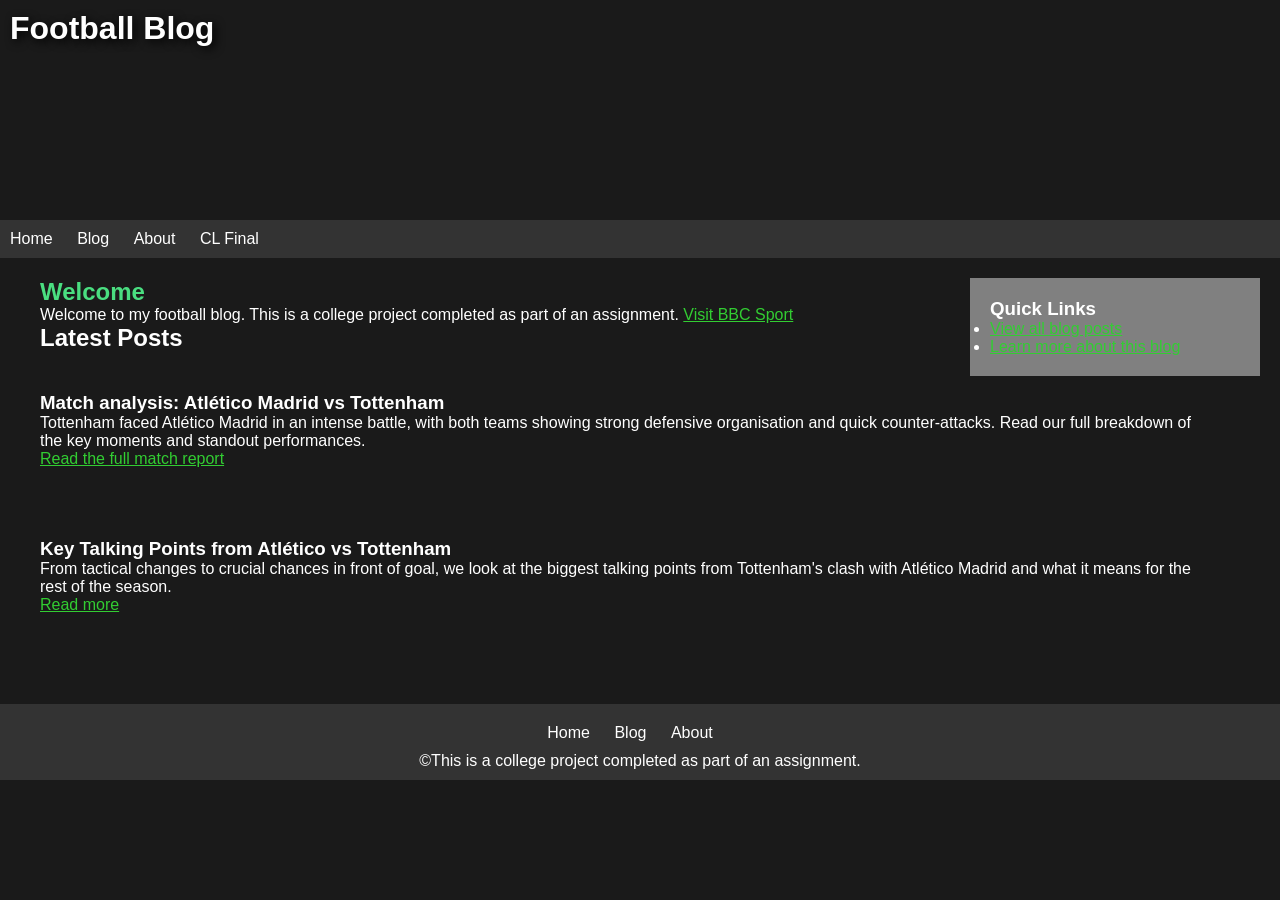
==== index.html @ f3e1b3a2 "Enhance blog page with SEO metadata, favicon, and navigation updates also added  a new finals.html p" ====
<!DOCTYPE html>
<html lang="en">

<head>
    <meta charset="UTF-8">
    <meta name="viewport" content="width=device-width, initial-scale=1.0">
    <meta name="description" content="A football blog covering match reviews, opinions and news">
    <meta name="keywords" content="football, blog, match reviews, Premier League, Champions League">
    <title>Football Blog - Home</title>
    <link rel="stylesheet" href="styles/style.css">
</head>

<body>

    <header>
        <h1>Football Blog</h1>
        
    </header>

    <nav>
        <ul>
            <li><a href="index.html">Home</a></li>
            <li><a href="blog.html">Blog</a></li>
            <li><a href="about.html">About</a></li>
            <li><a href="finals.html">CL Final</a></li>
        </ul>
    </nav>

    <main>
        <aside>
            <h3>Quick Links</h3>
            <ul>
                <li><a href="blog.html">View all blog posts</a></li>
                <li><a href="about.html">Learn more about this blog</a></li>
            </ul>
        </aside>
        <section>
            <h2 style="color: #4ade80;">Welcome</h2>
            <p>Welcome to my football blog. This is a college project completed as part of an assignment.
            <a href="https://www.bbc.com/sport/football" target="_blank" rel="noopener noreferrer">Visit BBC Sport</a></p>
            
        </section>

        <section>
            <h2>Latest Posts</h2>
            
            <article>
                <h3>Match analysis: Atlético Madrid vs Tottenham</h3>
                <p>
                    Tottenham faced Atlético Madrid in an intense battle, with both teams
                    showing strong defensive organisation and quick counter-attacks.
                    Read our full breakdown of the key moments and standout performances.
                </p>
                <a href="blog.html">Read the full match report</a>
            </article>

            <article>
                <h3>Key Talking Points from Atlético vs Tottenham</h3>
                <p>From tactical changes to crucial chances in front of goal, we look at
                    the biggest talking points from Tottenham's clash with Atlético Madrid
                    and what it means for the rest of the season.
                </p>
                <a href="blog.html">Read more</a>
            </article>
        </section>

    </main>

    <footer>
        <nav>
            <ul>
                <li><a href="index.html">Home</a></li>
                <li><a href="blog.html">Blog</a></li>
                <li><a href="about.html">About</a></li>
            </ul>
        </nav>
            <p>&copy;This is a college project completed as part of an assignment.</p>
        
    </footer>
</body>

</html>
---- styles/style.css ----
/* Basic reset - removes default spacing */
* {
    margin: 0;
    padding: 0;
}

/* Body - background and font */
body {
    background-color: #1a1a1a;
    color: white;
    font-family: Arial, sans-serif;
}

/* Header */
header {
    background-image: url(../images/crowdView.jpg);
    background-size: cover; /* stretches image to fill the header*/
    background-repeat: no-repeat;
    background-position: center;
    height: 200px;
    padding: 10px; 
}

header h1{
    color: white;
    text-shadow: 3px 3px 10px black; /*Horizontal, Vetical, Blur amount, Colour*/
}


a{
    color: limegreen; /*colour of the links*/
    text-decoration:underline ;
}

a:hover{
    color: white; /*makes the links go white when hovered over*/
}

nav {
    background-color: #333;
    padding: 10px;
}

nav ul {
    list-style: none;
}

nav ul li {
    display: inline;
    margin-right: 20px;
}

nav ul li a {
    color: white;
    text-decoration: none;
}

/* Main content */
main {
    padding: 20px;
    padding-left: 40px ;
}

article{
    margin-top: 40px;
    margin-bottom: 70px ; 
    padding-right: 50px;
}

aside{
    float: right;
    width: 250px;
    padding: 20px;
    background-color: grey;
}

table {
    border-collapse: collapse;
    width: 50%;
    margin-top: 10px;
}

th, td {
    border: 1px solid white;
    padding: 8px 12px;
    text-align: left;
}

th {
    background-color: #2d6a4f;
}

ol{
    padding: 15px;
}


footer {
    background-color: #333;
    color: white;
    padding: 10px;
    text-align: center;
}
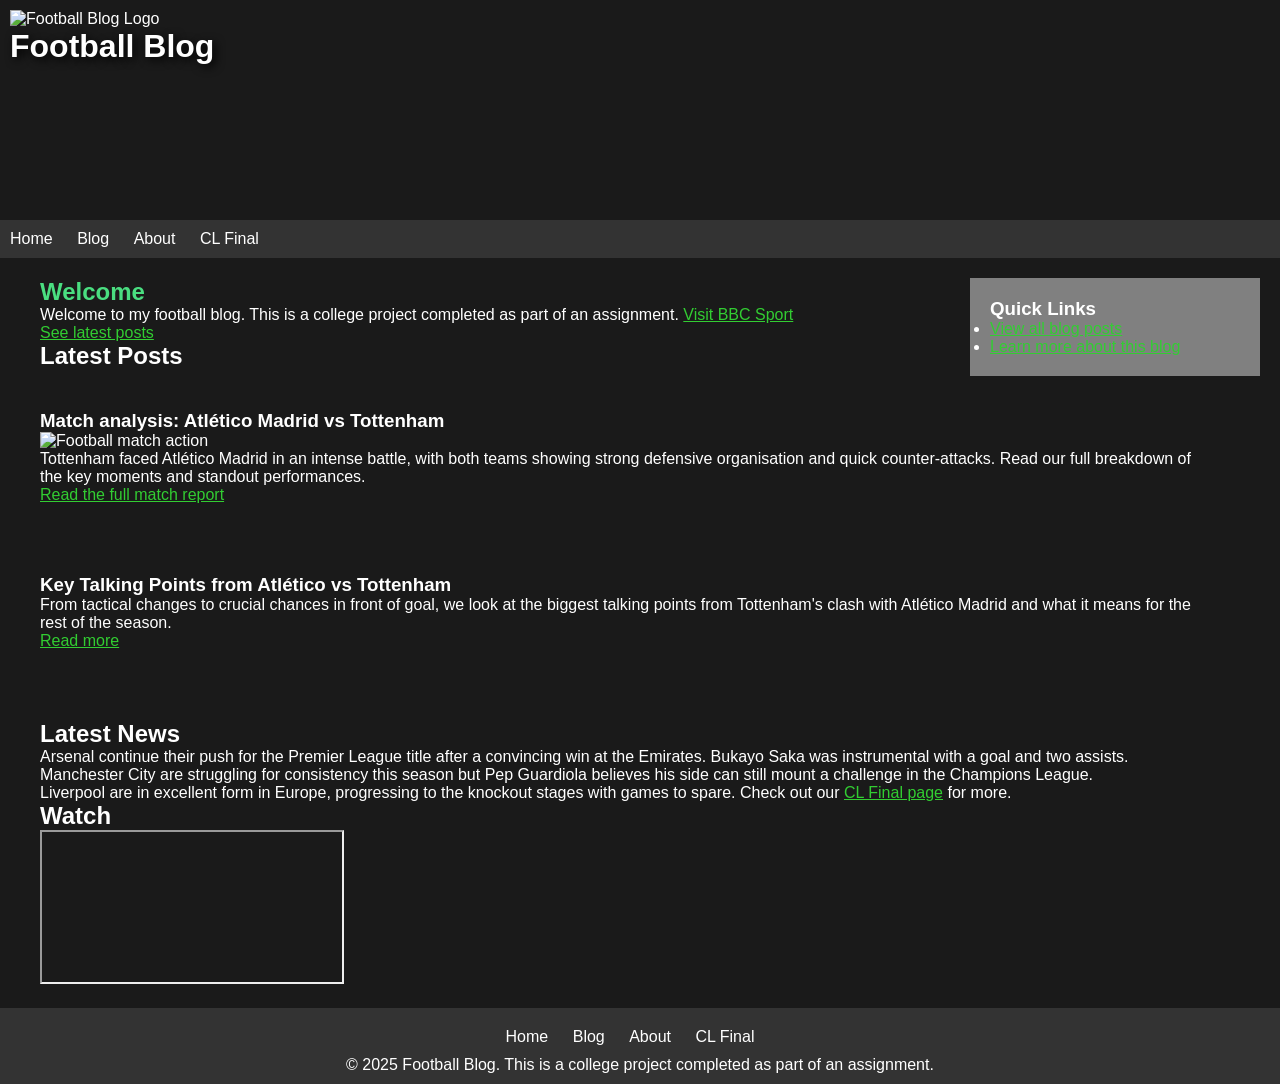
==== commit f524bd24: "added youtube link and new section" ====
--- a/index.html
+++ b/index.html
@@ -8,18 +8,20 @@
     <meta name="keywords" content="football, blog, match reviews, Premier League, Champions League">
     <title>Football Blog - Home</title>
     <link rel="stylesheet" href="styles/style.css">
+    <link rel="icon" href="images/favicon.ico" type="image/x-icon">
 </head>
 
 <body>
 
     <header>
+        <img src="images/logo.png" alt="Football Blog Logo" class="site-logo">
         <h1>Football Blog</h1>
         
     </header>
 
     <nav>
         <ul>
-            <li><a href="index.html">Home</a></li>
+            <li><a href="index.html" class="active">Home</a></li>
             <li><a href="blog.html">Blog</a></li>
             <li><a href="about.html">About</a></li>
             <li><a href="finals.html">CL Final</a></li>
@@ -34,18 +36,22 @@
                 <li><a href="about.html">Learn more about this blog</a></li>
             </ul>
         </aside>
-        <section>
+        <section id="welcome">
             <h2 style="color: #4ade80;">Welcome</h2>
             <p>Welcome to my football blog. This is a college project completed as part of an assignment.
             <a href="https://www.bbc.com/sport/football" target="_blank" rel="noopener noreferrer">Visit BBC Sport</a></p>
+            <!-- internal link - jumps down to latest posts on the same page -->
+            <a href="#latest-posts">See latest posts</a>
             
         </section>
 
-        <section>
+        <section id="latest-posts">
             <h2>Latest Posts</h2>
             
             <article>
                 <h3>Match analysis: Atlético Madrid vs Tottenham</h3>
+                 <!-- image floated left so text wraps around it -->
+                <img src="images/match.jpg" alt="Football match action" class="float-img">
                 <p>
                     Tottenham faced Atlético Madrid in an intense battle, with both teams
                     showing strong defensive organisation and quick counter-attacks.
@@ -63,6 +69,31 @@
                 <a href="blog.html">Read more</a>
             </article>
         </section>
+        <section>
+            <h2>Latest News</h2>
+            <!-- columns class splits this into newspaper style layout -->
+            <div class="columns">
+                <p>Arsenal continue their push for the Premier League title after a convincing
+                    win at the Emirates. Bukayo Saka was instrumental with a goal and two assists.</p>
+                <p>Manchester City are struggling for consistency this season but Pep Guardiola
+                    believes his side can still mount a challenge in the Champions League.</p>
+                <p>Liverpool are in excellent form in Europe, progressing to the knockout stages
+                    with games to spare. Check out our <a href="finals.html">CL Final page</a> for
+                    more.</p>
+            </div>
+        </section>
+
+        <!-- embedded YouTube video -->
+        <section>
+            <h2>Watch</h2>
+            <div class="video-container">
+                <iframe
+                    src="https://www.youtube.com/embed/Ij2QUCFc9Do"
+                    title="Football Highlights"
+                    allowfullscreen>
+                </iframe>
+            </div>
+        </section>
 
     </main>
 
@@ -72,10 +103,10 @@
                 <li><a href="index.html">Home</a></li>
                 <li><a href="blog.html">Blog</a></li>
                 <li><a href="about.html">About</a></li>
+                <li><a href="finals.html">CL Final</a></li>
             </ul>
         </nav>
-            <p>&copy;This is a college project completed as part of an assignment.</p>
-        
+        <p>&copy; 2025 Football Blog. This is a college project completed as part of an assignment.</p>
     </footer>
 </body>
 
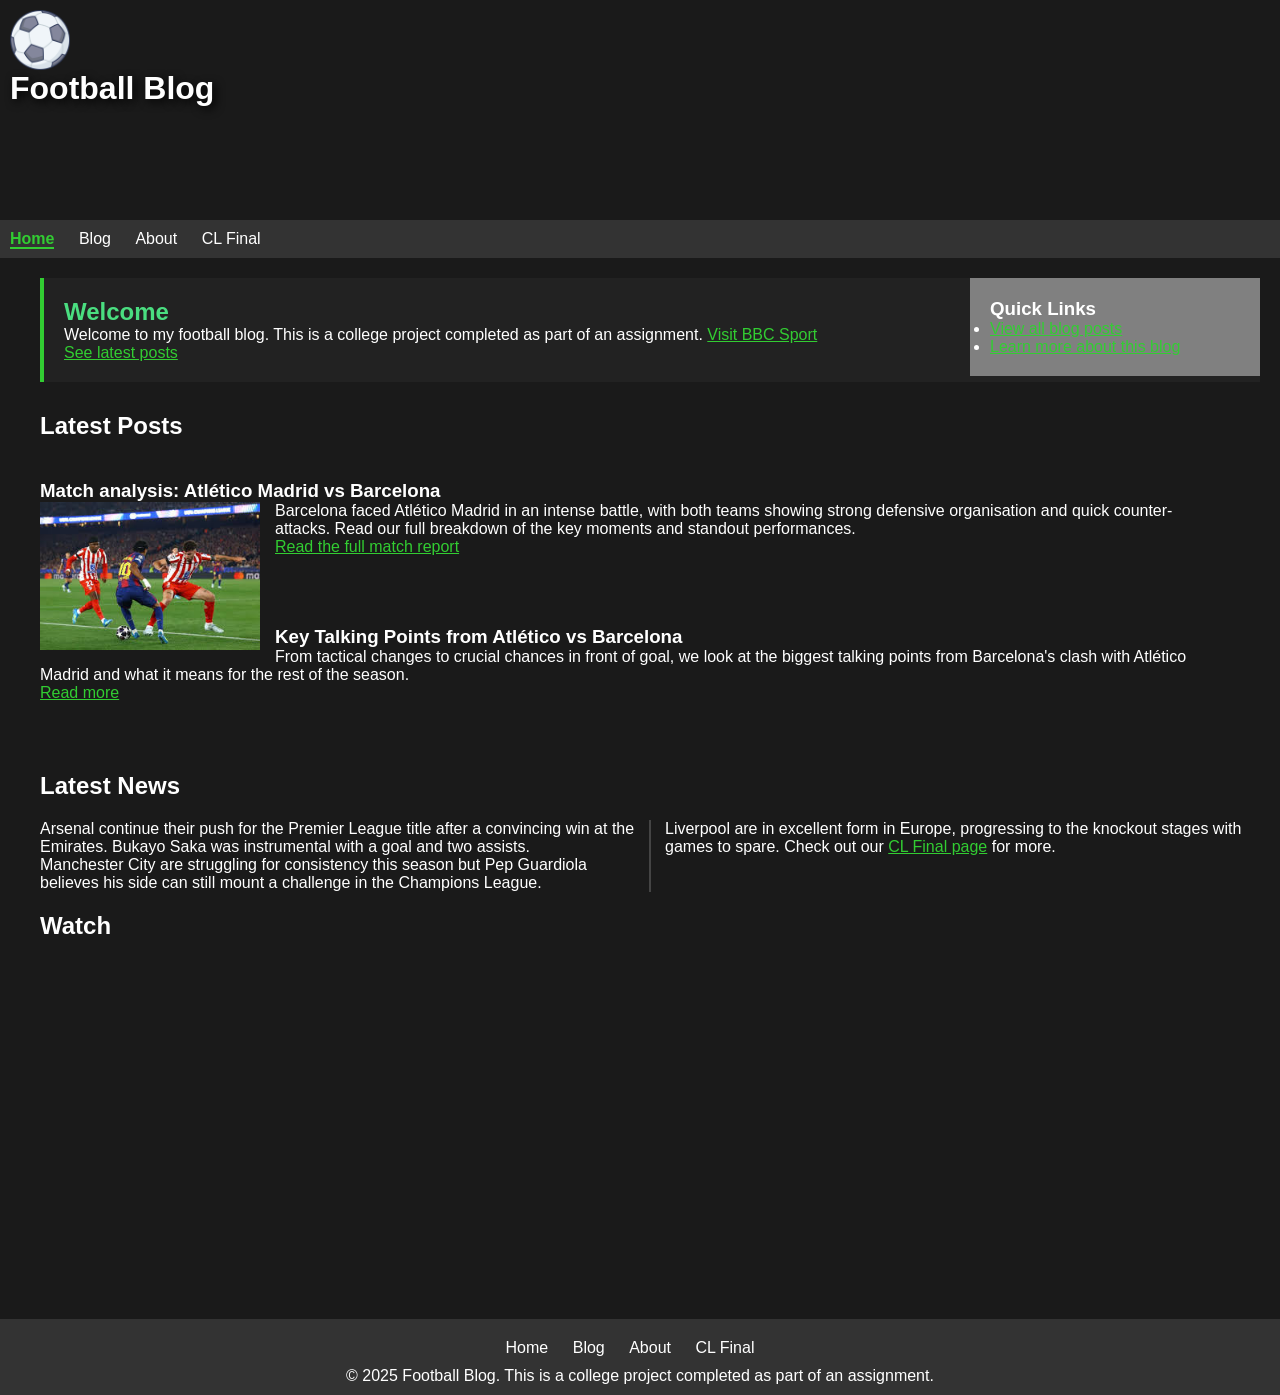
==== commit 39c4fc55: "Created About page with content, images, and active navigation styling" ====
--- a/index.html
+++ b/index.html
@@ -49,11 +49,11 @@
             <h2>Latest Posts</h2>
             
             <article>
-                <h3>Match analysis: Atlético Madrid vs Tottenham</h3>
+                <h3>Match analysis: Atlético Madrid vs Barcelona</h3>
                  <!-- image floated left so text wraps around it -->
                 <img src="images/match.jpg" alt="Football match action" class="float-img">
                 <p>
-                    Tottenham faced Atlético Madrid in an intense battle, with both teams
+                    Barcelona faced Atlético Madrid in an intense battle, with both teams
                     showing strong defensive organisation and quick counter-attacks.
                     Read our full breakdown of the key moments and standout performances.
                 </p>
@@ -61,9 +61,9 @@
             </article>
 
             <article>
-                <h3>Key Talking Points from Atlético vs Tottenham</h3>
+                <h3>Key Talking Points from Atlético vs Barcelona</h3>
                 <p>From tactical changes to crucial chances in front of goal, we look at
-                    the biggest talking points from Tottenham's clash with Atlético Madrid
+                    the biggest talking points from Barcelona's clash with Atlético Madrid
                     and what it means for the rest of the season.
                 </p>
                 <a href="blog.html">Read more</a>
@@ -88,7 +88,7 @@
             <h2>Watch</h2>
             <div class="video-container">
                 <iframe
-                    src="https://www.youtube.com/embed/Ij2QUCFc9Do"
+                    src="https://www.youtube.com/embed/CIMj9CZ0m7w"
                     title="Football Highlights"
                     allowfullscreen>
                 </iframe>
--- a/styles/style.css
+++ b/styles/style.css
@@ -100,4 +100,190 @@
     color: white;
     padding: 10px;
     text-align: center;
-}+}
+
+/* Active nav link - shows which page you are on */
+nav ul li a.active {
+    color: limegreen;
+    font-weight: bold;
+    border-bottom: 2px solid limegreen;
+}
+
+nav ul li a:hover {
+    color: limegreen;
+}
+
+/* Logo image in header */
+.site-logo {
+    width: 60px;
+    height: 60px;
+    vertical-align: middle;
+    margin-right: 10px;
+}
+
+/* Float image left so text wraps around it */
+.float-img {
+    float: left;
+    margin-right: 15px;
+    margin-bottom: 10px;
+    width: 220px;
+}
+
+/* Unordered content list */
+ul.content-list {
+    padding: 15px;
+    list-style-type: square;
+}
+
+ul.content-list li {
+    margin-bottom: 6px;
+}
+
+/* CSS columns - newspaper style layout */
+.columns {
+    column-count: 2;
+    column-gap: 30px;
+    column-rule: 2px solid #444;
+    margin-top: 20px;
+    margin-bottom: 20px;
+}
+
+/* Video embed */
+.video-container {
+    margin-top: 20px;
+    margin-bottom: 20px;
+}
+
+.video-container iframe {
+    width: 560px;
+    height: 315px;
+    border: none;
+}
+
+/* Google Maps embed */
+.map-container {
+    margin-top: 20px;
+    margin-bottom: 20px;
+}
+
+.map-container iframe {
+    width: 100%;
+    height: 400px;
+    border: none;
+}
+/* Required field marker on form */
+.required {
+    color: red;
+    margin-left: 3px;
+}
+
+/* Contact form */
+form {
+    margin-top: 20px;
+    max-width: 500px;
+}
+
+form label {
+    display: block;
+    margin-top: 14px;
+    margin-bottom: 4px;
+    color: limegreen;
+}
+
+form input,
+form textarea,
+form select {
+    width: 100%;
+    padding: 8px;
+    background-color: #2a2a2a;
+    color: white;
+    border: 1px solid #555;
+}
+
+form input:focus,
+form textarea:focus {
+    border-color: limegreen;
+    outline: none;
+}
+
+form button {
+    margin-top: 16px;
+    padding: 10px 24px;
+    background-color: #2d6a4f;
+    color: white;
+    border: none;
+    cursor: pointer;
+    font-size: 16px;
+}
+
+form button:hover {
+    background-color: limegreen;
+    color: black;
+}
+
+/* ID selectors */
+#welcome {
+    background-color: #222;
+    padding: 20px;
+    border-left: 4px solid limegreen;
+    margin-bottom: 30px;
+}
+
+#latest-posts {
+    margin-top: 20px;
+}
+
+#pl-table {
+    margin-top: 20px;
+}
+
+/* Class selectors */
+.highlight {
+    color: limegreen;
+}
+
+.card {
+    background-color: #222;
+    padding: 16px;
+    margin-bottom: 20px;
+    border-left: 3px solid #2d6a4f;
+}
+
+.stat-box {
+    display: inline-block;
+    background-color: #2d6a4f;
+    padding: 10px 20px;
+    margin: 8px;
+    text-align: center;
+}
+
+/* Responsive - makes site work on smaller screens */
+@media screen and (max-width: 768px) {
+    aside {
+        float: none;
+        width: 100%;
+        box-sizing: border-box;
+    }
+
+    table {
+        width: 100%;
+    }
+
+    .video-container iframe {
+        width: 100%;
+        height: 200px;
+    }
+
+    nav ul li {
+        display: block;
+        margin-bottom: 6px;
+    }
+
+    main {
+        padding-left: 16px;
+    }
+
+    .columns {
+        column-count: 1;
+    }
+}
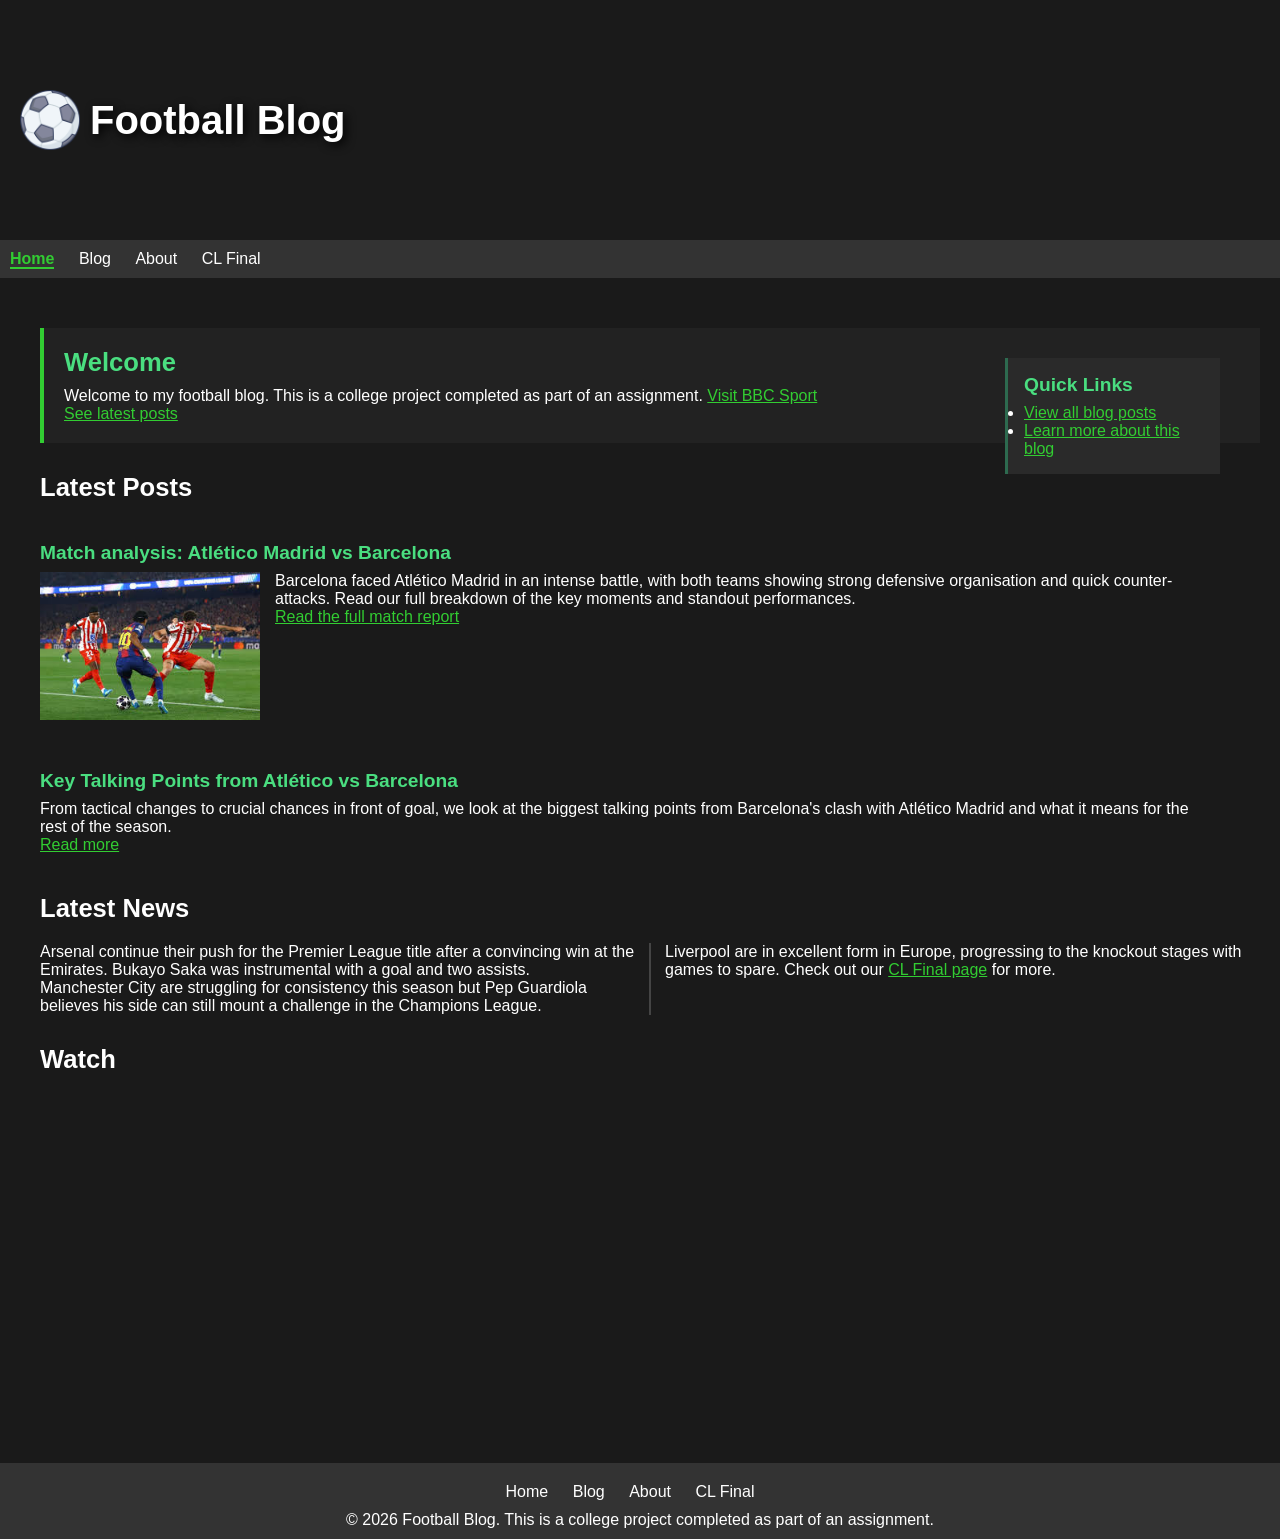
==== commit 199aee4e: "fixed index and quick links" ====
--- a/index.html
+++ b/index.html
@@ -29,14 +29,14 @@
     </nav>
 
     <main>
-        <aside>
-            <h3>Quick Links</h3>
-            <ul>
-                <li><a href="blog.html">View all blog posts</a></li>
-                <li><a href="about.html">Learn more about this blog</a></li>
-            </ul>
-        </aside>
         <section id="welcome">
+            <aside>
+                <h3>Quick Links</h3>
+                <ul>
+                    <li><a href="blog.html">View all blog posts</a></li>
+                    <li><a href="about.html">Learn more about this blog</a></li>
+                </ul>
+            </aside>
             <h2 style="color: #4ade80;">Welcome</h2>
             <p>Welcome to my football blog. This is a college project completed as part of an assignment.
             <a href="https://www.bbc.com/sport/football" target="_blank" rel="noopener noreferrer">Visit BBC Sport</a></p>
@@ -106,7 +106,7 @@
                 <li><a href="finals.html">CL Final</a></li>
             </ul>
         </nav>
-        <p>&copy; 2025 Football Blog. This is a college project completed as part of an assignment.</p>
+        <p>&copy; 2026 Football Blog. This is a college project completed as part of an assignment.</p>
     </footer>
 </body>
 
--- a/styles/style.css
+++ b/styles/style.css
@@ -18,12 +18,32 @@
     background-repeat: no-repeat;
     background-position: center;
     height: 200px;
-    padding: 10px; 
+    padding: 20px;
+    display: flex; 
+    align-items: center;
 }
 
 header h1{
     color: white;
     text-shadow: 3px 3px 10px black; /*Horizontal, Vetical, Blur amount, Colour*/
+    font-size: 2.5em;
+}
+
+section {
+    margin-top: 30px;
+    margin-bottom: 30px;
+}
+
+h2 {
+    font-size: 1.6em;
+    margin-bottom: 10px;
+    color: white;
+}
+
+h3 {
+    font-size: 1.2em;
+    margin-bottom: 8px;
+    color: #4ade80;
 }
 
 
@@ -63,15 +83,21 @@
 
 article{
     margin-top: 40px;
-    margin-bottom: 70px ; 
+    margin-bottom: 40px ; 
     padding-right: 50px;
+    overflow: hidden; /* Ensures content doesn't overflow when using floats */
 }
 
 aside{
     float: right;
-    width: 250px;
-    padding: 20px;
-    background-color: grey;
+    width: 180px;
+    padding: 16px;
+    background-color: #2a2a2a;
+    border-left: 3px solid #2d6a4f;
+    margin-left: 20px;
+    margin-top: 10px;
+    margin-right: 20px;
+    margin-bottom: 20px;
 }
 
 table {
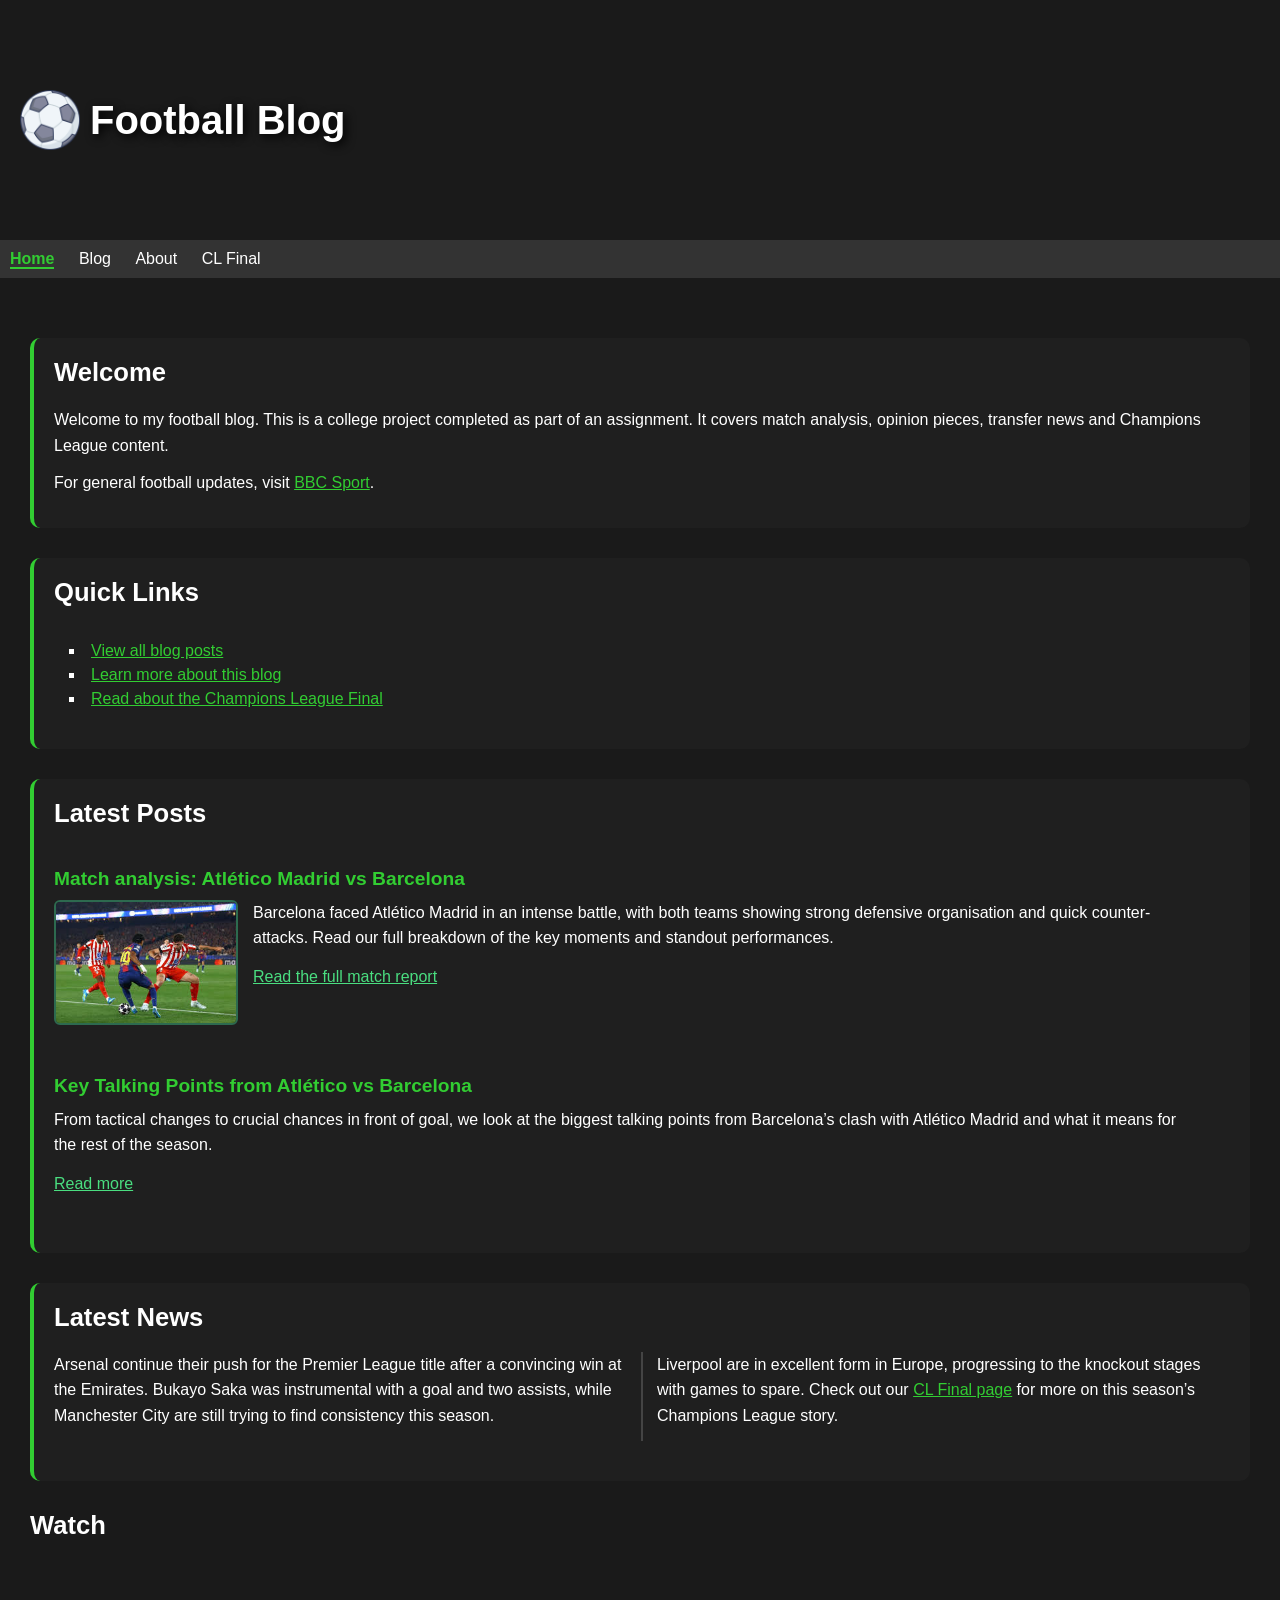
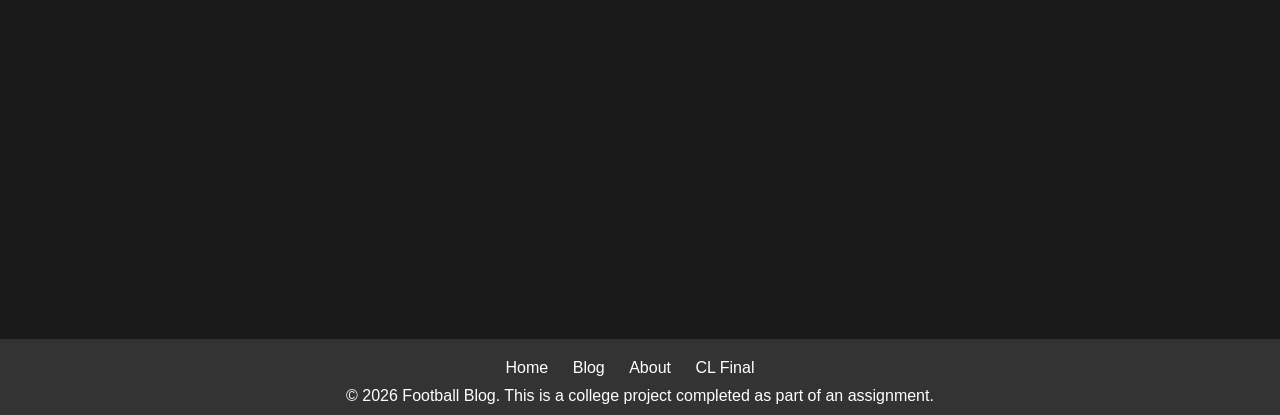
==== commit f258ba31: "added favicon," ====
--- a/index.html
+++ b/index.html
@@ -28,60 +28,70 @@
         </ul>
     </nav>
 
-    <main>
-        <section id="welcome">
-            <aside>
-                <h3>Quick Links</h3>
-                <ul>
-                    <li><a href="blog.html">View all blog posts</a></li>
-                    <li><a href="about.html">Learn more about this blog</a></li>
-                </ul>
-            </aside>
-            <h2 style="color: #4ade80;">Welcome</h2>
-            <p>Welcome to my football blog. This is a college project completed as part of an assignment.
-            <a href="https://www.bbc.com/sport/football" target="_blank" rel="noopener noreferrer">Visit BBC Sport</a></p>
-            <!-- internal link - jumps down to latest posts on the same page -->
-            <a href="#latest-posts">See latest posts</a>
-            
+    <main class="home-layout">
+
+         <section class="content-box">
+            <h2>Welcome</h2>
+            <p>
+                Welcome to my football blog. This is a college project completed as part of an assignment.
+                It covers match analysis, opinion pieces, transfer news and Champions League content.
+            </p>
+            <p>
+                For general football updates, visit
+                <a href="https://www.bbc.com/sport/football" target="_blank" rel="noopener noreferrer">BBC Sport</a>.
+            </p>
         </section>
 
-        <section id="latest-posts">
+        <section class="content-box">
+            <h2>Quick Links</h2>
+            <ul class="content-list">
+                <li><a href="blog.html">View all blog posts</a></li>
+                <li><a href="about.html">Learn more about this blog</a></li>
+                <li><a href="finals.html">Read about the Champions League Final</a></li>
+            </ul>
+        </section>
+
+        <section class="content-box">
             <h2>Latest Posts</h2>
-            
-            <article>
+
+            <article class="home-post">
                 <h3>Match analysis: Atlético Madrid vs Barcelona</h3>
-                 <!-- image floated left so text wraps around it -->
-                <img src="images/match.jpg" alt="Football match action" class="float-img">
+                
+                <img src="images/match.jpg" alt="Atlético Madrid vs Barcelona match" class="float-img">
                 <p>
-                    Barcelona faced Atlético Madrid in an intense battle, with both teams
-                    showing strong defensive organisation and quick counter-attacks.
-                    Read our full breakdown of the key moments and standout performances.
+                    Barcelona faced Atlético Madrid in an intense battle, with both teams showing strong
+                    defensive organisation and quick counter-attacks. Read our full breakdown of the key
+                    moments and standout performances.
                 </p>
                 <a href="blog.html">Read the full match report</a>
             </article>
 
-            <article>
+            <article class="home-post">
                 <h3>Key Talking Points from Atlético vs Barcelona</h3>
-                <p>From tactical changes to crucial chances in front of goal, we look at
-                    the biggest talking points from Barcelona's clash with Atlético Madrid
-                    and what it means for the rest of the season.
+                <p>
+                    From tactical changes to crucial chances in front of goal, we look at the biggest
+                    talking points from Barcelona’s clash with Atlético Madrid and what it means for
+                    the rest of the season.
                 </p>
                 <a href="blog.html">Read more</a>
             </article>
         </section>
-        <section>
+
+        <section class="content-box">
             <h2>Latest News</h2>
-            <!-- columns class splits this into newspaper style layout -->
             <div class="columns">
-                <p>Arsenal continue their push for the Premier League title after a convincing
-                    win at the Emirates. Bukayo Saka was instrumental with a goal and two assists.</p>
-                <p>Manchester City are struggling for consistency this season but Pep Guardiola
-                    believes his side can still mount a challenge in the Champions League.</p>
-                <p>Liverpool are in excellent form in Europe, progressing to the knockout stages
-                    with games to spare. Check out our <a href="finals.html">CL Final page</a> for
-                    more.</p>
+                <p>
+                    Arsenal continue their push for the Premier League title after a convincing win at the Emirates.
+                    Bukayo Saka was instrumental with a goal and two assists, while Manchester City are still trying
+                    to find consistency this season.
+                </p>
+                <p>
+                    Liverpool are in excellent form in Europe, progressing to the knockout stages with games to spare.
+                    Check out our <a href="finals.html">CL Final page</a> for more on this season’s Champions League story.
+                </p>
             </div>
         </section>
+
 
         <!-- embedded YouTube video -->
         <section>
--- a/styles/style.css
+++ b/styles/style.css
@@ -36,7 +36,7 @@
 
 h2 {
     font-size: 1.6em;
-    margin-bottom: 10px;
+    margin-bottom: 20px;
     color: white;
 }
 
@@ -79,6 +79,7 @@
 main {
     padding: 20px;
     padding-left: 40px ;
+   
 }
 
 article{
@@ -88,15 +89,24 @@
     overflow: hidden; /* Ensures content doesn't overflow when using floats */
 }
 
+article h3 {
+    margin-bottom: 10px;
+}
+
+article p {
+    margin-bottom: 10px;
+}
+
+article a {
+    display: inline-block;
+    margin-top: 5px;
+    color: #4ade80;
+}
+
 aside{
-    float: right;
-    width: 180px;
+    background-color: #2a2a2a;
     padding: 16px;
-    background-color: #2a2a2a;
     border-left: 3px solid #2d6a4f;
-    margin-left: 20px;
-    margin-top: 10px;
-    margin-right: 20px;
     margin-bottom: 20px;
 }
 
@@ -152,13 +162,17 @@
     float: left;
     margin-right: 15px;
     margin-bottom: 10px;
-    width: 220px;
+    width: 180px;
+    border-radius: 6px;
+    border: 2px solid #2d6a4f;
 }
 
 /* Unordered content list */
 ul.content-list {
     padding: 15px;
     list-style-type: square;
+    overflow: hidden; /* Ensures content doesn't overflow when using floats */
+    list-style-position: inside; /* Moves bullet points inside the padding area */
 }
 
 ul.content-list li {
@@ -248,13 +262,6 @@
 }
 
 /* ID selectors */
-#welcome {
-    background-color: #222;
-    padding: 20px;
-    border-left: 4px solid limegreen;
-    margin-bottom: 30px;
-}
-
 #latest-posts {
     margin-top: 20px;
 }
@@ -282,7 +289,181 @@
     margin: 8px;
     text-align: center;
 }
-
+/* Home page layout */
+.home-layout {
+    max-width: 1400px;
+    margin: 0 auto;
+    padding: 30px;
+}
+
+.home-post {
+    overflow: hidden;
+}
+
+.home-post h3 {
+    margin-bottom: 10px;
+}
+
+.home-post p {
+    margin-bottom: 10px;
+    line-height: 1.6;
+}
+/* Blog layout */
+.blog-layout {
+    max-width: 1400px;
+    margin: 0 auto;
+    padding: 30px;
+    display: flex;
+    gap: 40px;
+    align-items: flex-start;
+}
+
+.blog-posts {
+    flex: 2;
+}
+
+.blog-posts h2{
+    margin-bottom: 20px;
+}
+
+.blog-posts article {
+    background-color: #1f1f1f;
+    padding: 20px;
+    margin-bottom: 25px;
+    border-radius: 10px;
+    border-left: 4px solid limegreen;
+    
+}
+
+.blog-posts article h3 {
+    margin-bottom: 10px;
+    color: limegreen;
+}
+
+.blog-posts article p {
+    margin-bottom: 12px;
+    line-height: 1.6;
+}
+
+.blog-posts article ol,
+.blog-posts article ul {
+    margin-top: 10px;
+    margin-left: 20px;
+}
+
+/*right sidebar for recent posts, categories, etc. */
+.blog-sidebar {
+    flex: 1;
+    background-color: #1f1f1f;
+    padding: 20px;
+    border-radius: 10px;
+}
+
+.blog-sidebar section {
+    margin-bottom: 30px;
+}
+
+.blog-sidebar h2 {
+    margin-bottom: 15px;
+}
+
+/* Tables */
+.blog-sidebar table {
+    width: 100%;
+    border-collapse: collapse;
+    margin-top: 10px;
+}
+
+.blog-sidebar th,
+.blog-sidebar td {
+    border: 1px solid #666;
+    padding: 8px;
+    text-align: left;
+}
+
+.blog-sidebar th {
+    background-color: #2d6a4f;
+    color: white;
+}
+
+/* About page layout */
+.about-layout {
+    max-width: 1400px;
+    margin: 0 auto;
+    padding: 30px;
+    display: flex;
+    gap: 40px;
+    align-items: flex-start;
+}
+
+.about-main {
+    flex: 2;
+}
+
+.about-sidebar {
+    flex: 1;
+}
+
+.content-box {
+    background-color: #1f1f1f;
+    padding: 20px;
+    margin-bottom: 25px;
+    border-radius: 10px;
+    border-left: 4px solid limegreen;
+}
+
+.content-box h3 {
+    margin-bottom: 10px;
+    color: limegreen;
+}
+
+.content-box p {
+    line-height: 1.6;
+    margin-bottom: 12px;
+}
+
+.about-sidebar .content-box {
+    border-left: 4px solid #2d6a4f;
+}
+
+.about-sidebar .stat-box {
+    display: block;
+    background-color: #2d6a4f;
+    padding: 14px;
+    margin-bottom: 12px;
+    border-radius: 6px;
+    text-align: center;
+}
+
+
+.float-image {
+    float: left;
+    width: 160px;
+    margin: 0 15px 10px 0;
+    border-radius: 6px;
+}
+
+.posts-column article {
+    background-color: #222;
+    padding: 20px;
+    margin-bottom: 25px;
+    border-radius: 8px;
+    border-left: 4px solid #4ade80;
+}
+
+.posts-column h3 {
+    margin-bottom: 8px;
+}
+
+.posts-column p {
+    margin-bottom: 10px;
+}
+
+.tables-column {
+    background-color: #1e1e1e;
+    padding: 20px;
+    border-radius: 10px;
+}
 /* Responsive - makes site work on smaller screens */
 @media screen and (max-width: 768px) {
     aside {
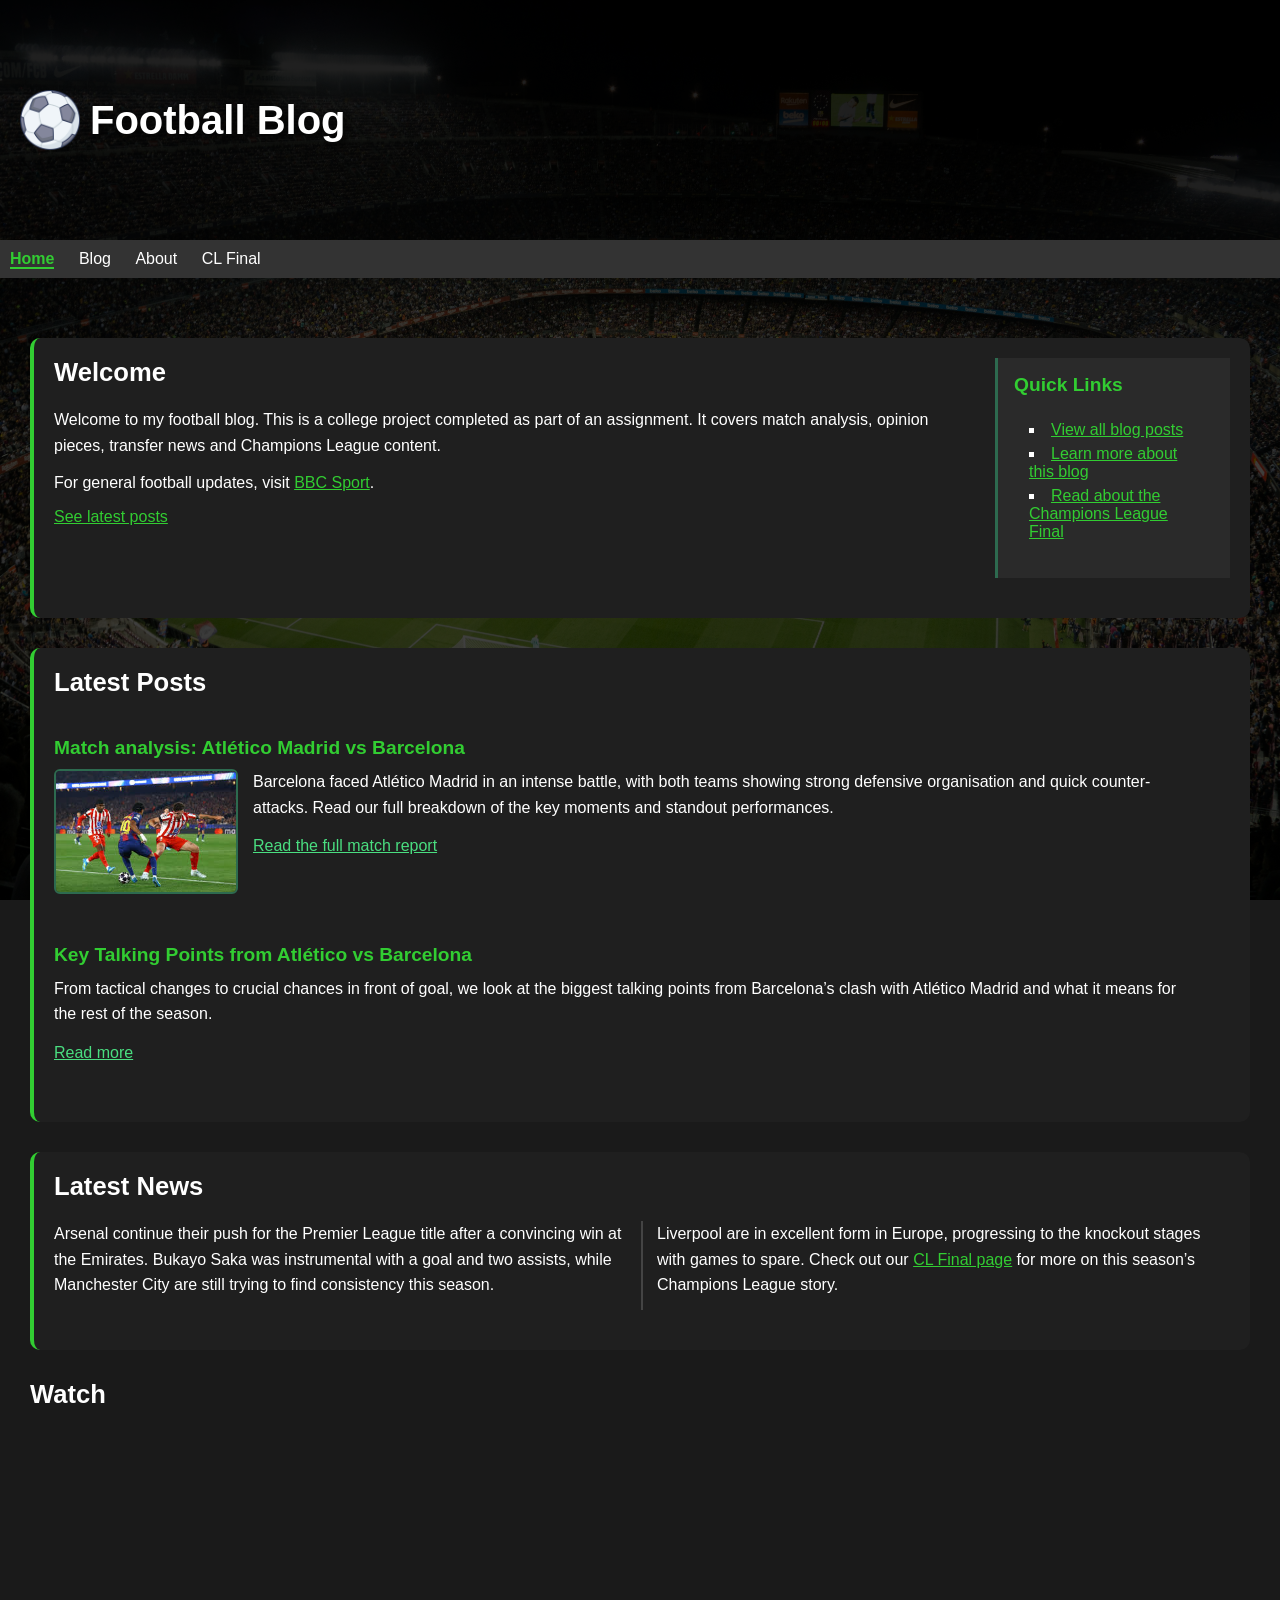
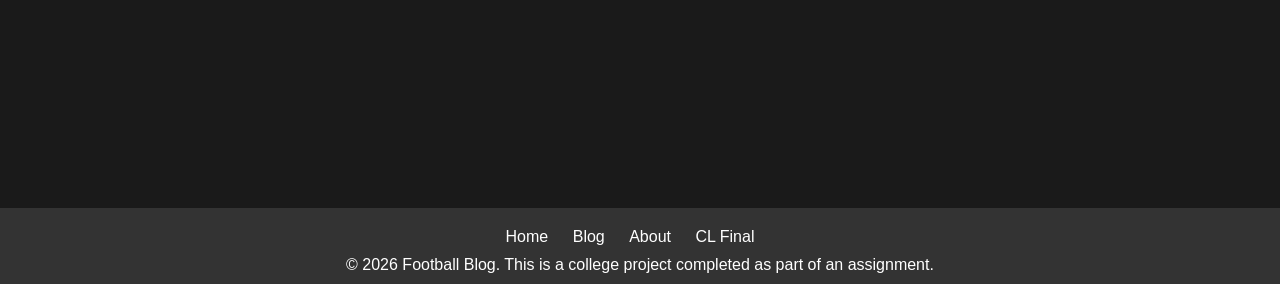
==== commit 93b0fee9: "changed background so colours would not clash" ====
--- a/index.html
+++ b/index.html
@@ -30,7 +30,15 @@
 
     <main class="home-layout">
 
-         <section class="content-box">
+        <section class="content-box" id="welcome">
+            <aside>
+                <h3>Quick Links</h3>
+                <ul class="content-list">
+                    <li><a href="blog.html">View all blog posts</a></li>
+                    <li><a href="about.html">Learn more about this blog</a></li>
+                    <li><a href="finals.html">Read about the Champions League Final</a></li>
+                </ul>
+            </aside>
             <h2>Welcome</h2>
             <p>
                 Welcome to my football blog. This is a college project completed as part of an assignment.
@@ -40,15 +48,7 @@
                 For general football updates, visit
                 <a href="https://www.bbc.com/sport/football" target="_blank" rel="noopener noreferrer">BBC Sport</a>.
             </p>
-        </section>
-
-        <section class="content-box">
-            <h2>Quick Links</h2>
-            <ul class="content-list">
-                <li><a href="blog.html">View all blog posts</a></li>
-                <li><a href="about.html">Learn more about this blog</a></li>
-                <li><a href="finals.html">Read about the Champions League Final</a></li>
-            </ul>
+            <a href="#latest-posts">See latest posts</a>
         </section>
 
         <section class="content-box">
@@ -56,7 +56,7 @@
 
             <article class="home-post">
                 <h3>Match analysis: Atlético Madrid vs Barcelona</h3>
-                
+
                 <img src="images/match.jpg" alt="Atlético Madrid vs Barcelona match" class="float-img">
                 <p>
                     Barcelona faced Atlético Madrid in an intense battle, with both teams showing strong
--- a/styles/style.css
+++ b/styles/style.css
@@ -7,20 +7,44 @@
 /* Body - background and font */
 body {
     background-color: #1a1a1a;
-    color: white;
-    font-family: Arial, sans-serif;
-}
-
+    background-image: url("../images/pitch2.jpg"); /* your image */
+    background-size: cover;
+    background-position: center;
+    background-attachment: fixed;
+    color: white;
+    font-family: 'Segoe UI', Tahoma, Geneva, Verdana, sans-serif;
+}
+
+#welcome {
+    overflow: hidden;
+}
+
+#welcome aside {
+    float: right;
+    width: 200px;
+    padding: 16px;
+    background-color: #2a2a2a;
+    border-left: 3px solid #2d6a4f;
+    margin-left: 20px;
+}
+
+body::before {
+    content: "";
+    position: fixed;
+    top: 0;
+    left: 0;
+    width: 100%;
+    height: 100%;
+    background-color: rgba(0, 0, 0, 0.75 ); /* controls darkness */
+    z-index: -1;
+}
 /* Header */
 header {
-    background-image: url(../images/crowdView.jpg);
-    background-size: cover; /* stretches image to fill the header*/
-    background-repeat: no-repeat;
-    background-position: center;
     height: 200px;
     padding: 20px;
     display: flex; 
     align-items: center;
+    background-color: rgba(0, 0, 0, 0.5); /* Semi-transparent background for better text visibility */
 }
 
 header h1{
@@ -104,9 +128,6 @@
 }
 
 aside{
-    background-color: #2a2a2a;
-    padding: 16px;
-    border-left: 3px solid #2d6a4f;
     margin-bottom: 20px;
 }
 
@@ -217,6 +238,58 @@
     margin-left: 3px;
 }
 
+/* CL Final page layout */
+.final-layout {
+    max-width: 1400px;
+    margin: 0 auto;
+    padding: 30px;
+    display: flex;
+    gap: 40px;
+    align-items: flex-start;
+    flex-wrap: wrap;
+}
+
+.final-main {
+    flex: 2;
+    min-width: 0;
+}
+
+.final-sidebar {
+    flex: 1;
+    min-width: 300px;
+}
+
+.full-width-section {
+    width: 100%;
+}
+
+.stats-row {
+    margin-top: 15px;
+}
+
+.final-main .float-img {
+    float: left;
+    width: 220px;
+    margin: 0 15px 10px 0;
+    border-radius: 6px;
+}
+
+/* Make stat boxes wrap neatly */
+.stat-box {
+    display: inline-block;
+    background-color: #2d6a4f;
+    padding: 12px 18px;
+    margin: 8px 8px 0 0;
+    text-align: center;
+    border-radius: 6px;
+}
+
+/* Final page form box */
+.final-sidebar .content-box {
+    border-left: 4px solid limegreen;
+}
+
+
 /* Contact form */
 form {
     margin-top: 20px;
@@ -282,13 +355,6 @@
     border-left: 3px solid #2d6a4f;
 }
 
-.stat-box {
-    display: inline-block;
-    background-color: #2d6a4f;
-    padding: 10px 20px;
-    margin: 8px;
-    text-align: center;
-}
 /* Home page layout */
 .home-layout {
     max-width: 1400px;
@@ -464,7 +530,7 @@
     padding: 20px;
     border-radius: 10px;
 }
-/* Responsive - makes site work on smaller screens */
+/* Responsive  */
 @media screen and (max-width: 768px) {
     aside {
         float: none;
@@ -494,3 +560,22 @@
         column-count: 1;
     }
 }
+/* Responsive */
+@media screen and (max-width: 900px) {
+    .final-layout {
+        flex-direction: column;
+    }
+
+    .final-main,
+    .final-sidebar,
+    .full-width-section {
+        width: 100%;
+    }
+
+    .final-main .float-img {
+        float: none;
+        display: block;
+        margin: 0 auto 15px auto;
+        width: 220px;
+    }
+}
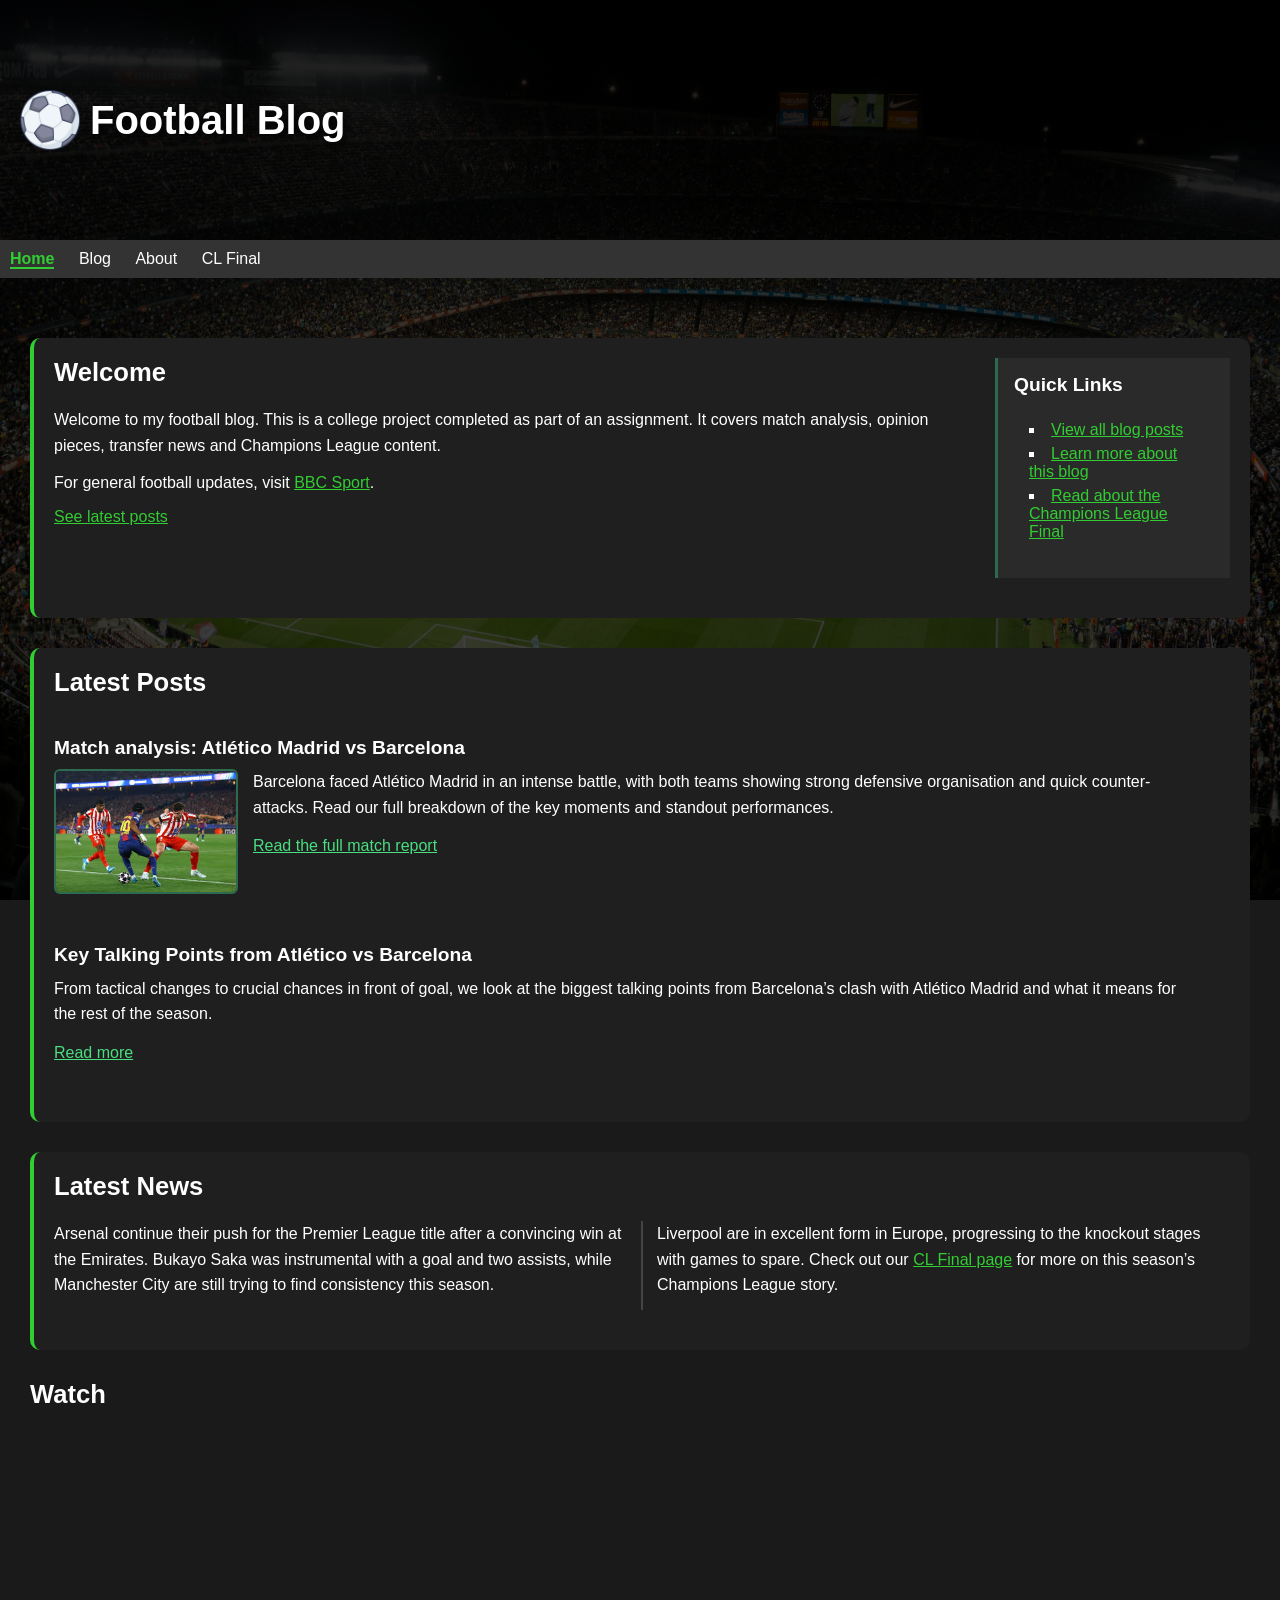
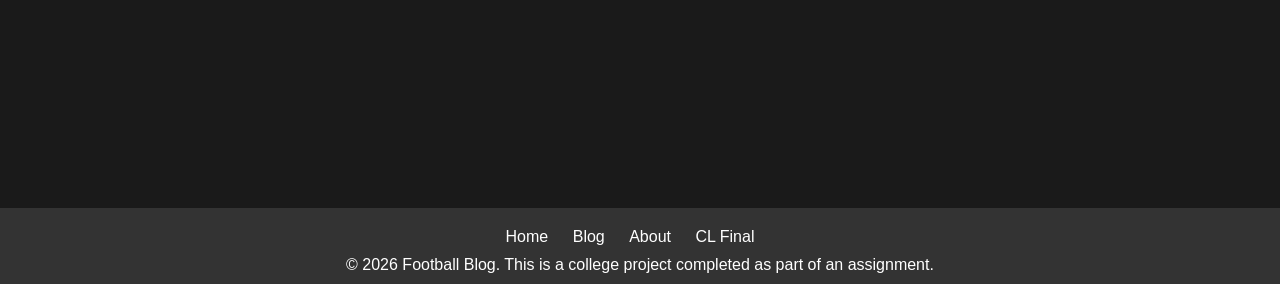
==== commit cd185db7: "changes" ====
--- a/index.html
+++ b/index.html
@@ -98,7 +98,7 @@
             <h2>Watch</h2>
             <div class="video-container">
                 <iframe
-                    src="https://www.youtube.com/embed/CIMj9CZ0m7w"
+                    src="https://www.youtube.com/embed/KrfgAfsR5eM?si=XnVU9Jk4r5cMzMwO"
                     title="Football Highlights"
                     allowfullscreen>
                 </iframe>
--- a/styles/style.css
+++ b/styles/style.css
@@ -67,9 +67,14 @@
 h3 {
     font-size: 1.2em;
     margin-bottom: 8px;
-    color: #4ade80;
-}
-
+    color: white;
+}
+
+h4 {
+    font-size: 1em;
+    margin-bottom: 8px;
+    color: white;
+}
 
 a{
     color: limegreen; /*colour of the links*/
@@ -348,12 +353,6 @@
     color: limegreen;
 }
 
-.card {
-    background-color: #222;
-    padding: 16px;
-    margin-bottom: 20px;
-    border-left: 3px solid #2d6a4f;
-}
 
 /* Home page layout */
 .home-layout {
@@ -403,7 +402,7 @@
 
 .blog-posts article h3 {
     margin-bottom: 10px;
-    color: limegreen;
+    color: white;
 }
 
 .blog-posts article p {
@@ -480,7 +479,7 @@
 
 .content-box h3 {
     margin-bottom: 10px;
-    color: limegreen;
+    color: white;
 }
 
 .content-box p {
@@ -501,39 +500,9 @@
     text-align: center;
 }
 
-
-.float-image {
-    float: left;
-    width: 160px;
-    margin: 0 15px 10px 0;
-    border-radius: 6px;
-}
-
-.posts-column article {
-    background-color: #222;
-    padding: 20px;
-    margin-bottom: 25px;
-    border-radius: 8px;
-    border-left: 4px solid #4ade80;
-}
-
-.posts-column h3 {
-    margin-bottom: 8px;
-}
-
-.posts-column p {
-    margin-bottom: 10px;
-}
-
-.tables-column {
-    background-color: #1e1e1e;
-    padding: 20px;
-    border-radius: 10px;
-}
 /* Responsive  */
 @media screen and (max-width: 768px) {
     aside {
-        float: none;
         width: 100%;
         box-sizing: border-box;
     }
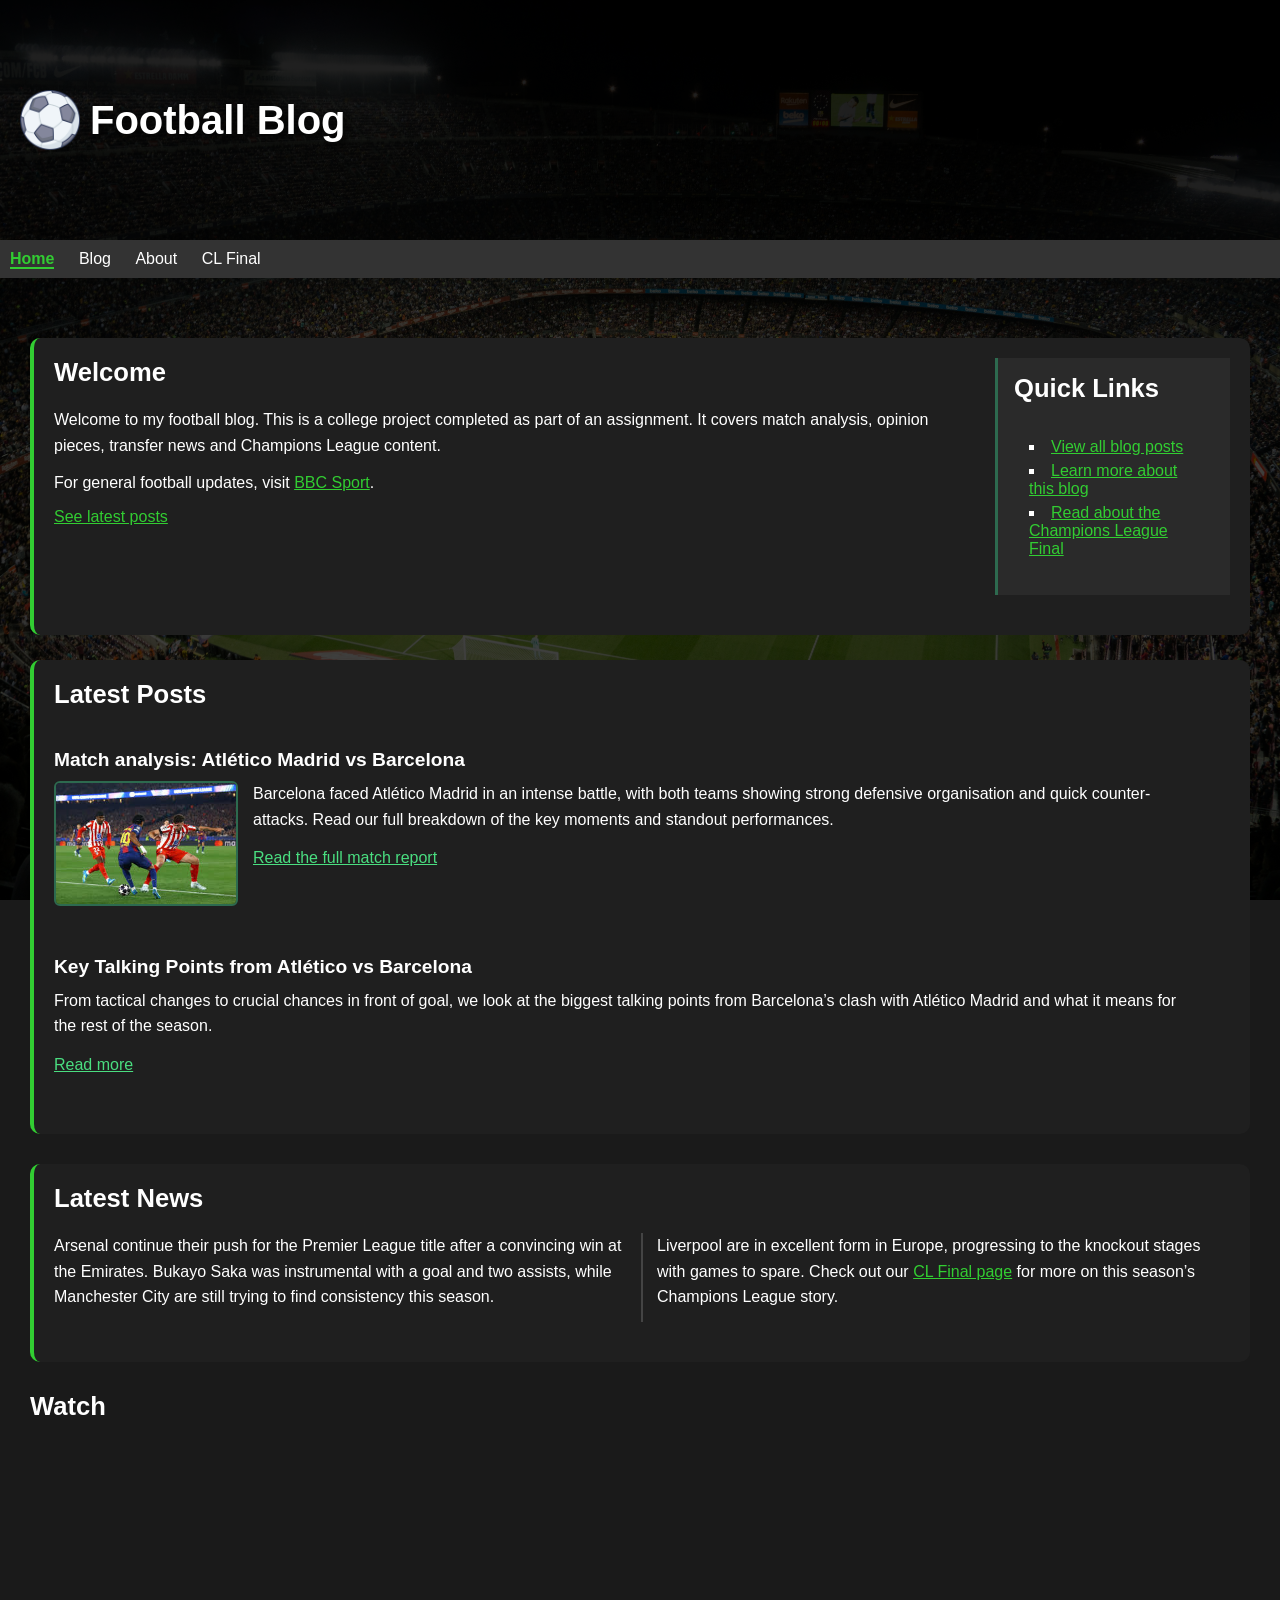
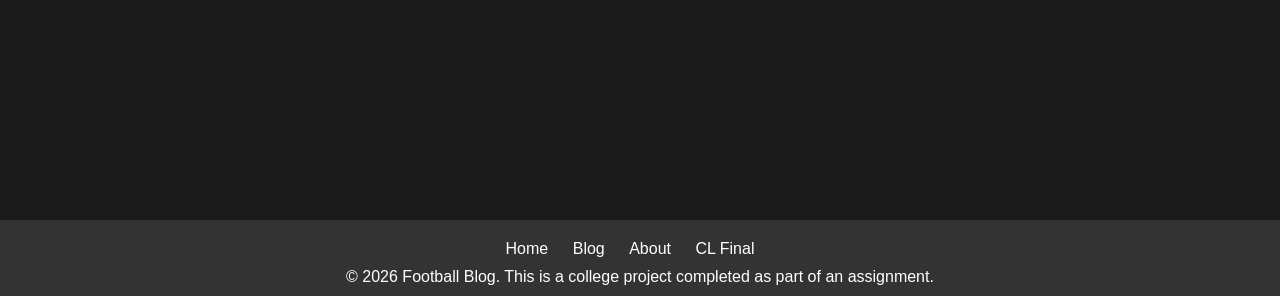
==== commit 1701a897: "minor things" ====
--- a/index.html
+++ b/index.html
@@ -32,7 +32,7 @@
 
         <section class="content-box" id="welcome">
             <aside>
-                <h3>Quick Links</h3>
+                <h2>Quick Links</h2>
                 <ul class="content-list">
                     <li><a href="blog.html">View all blog posts</a></li>
                     <li><a href="about.html">Learn more about this blog</a></li>
@@ -51,7 +51,7 @@
             <a href="#latest-posts">See latest posts</a>
         </section>
 
-        <section class="content-box">
+        <section class="content-box" id="latest-posts">
             <h2>Latest Posts</h2>
 
             <article class="home-post">
--- a/styles/style.css
+++ b/styles/style.css
@@ -350,7 +350,7 @@
 
 /* Class selectors */
 .highlight {
-    color: limegreen;
+    color: white;
 }
 
 
